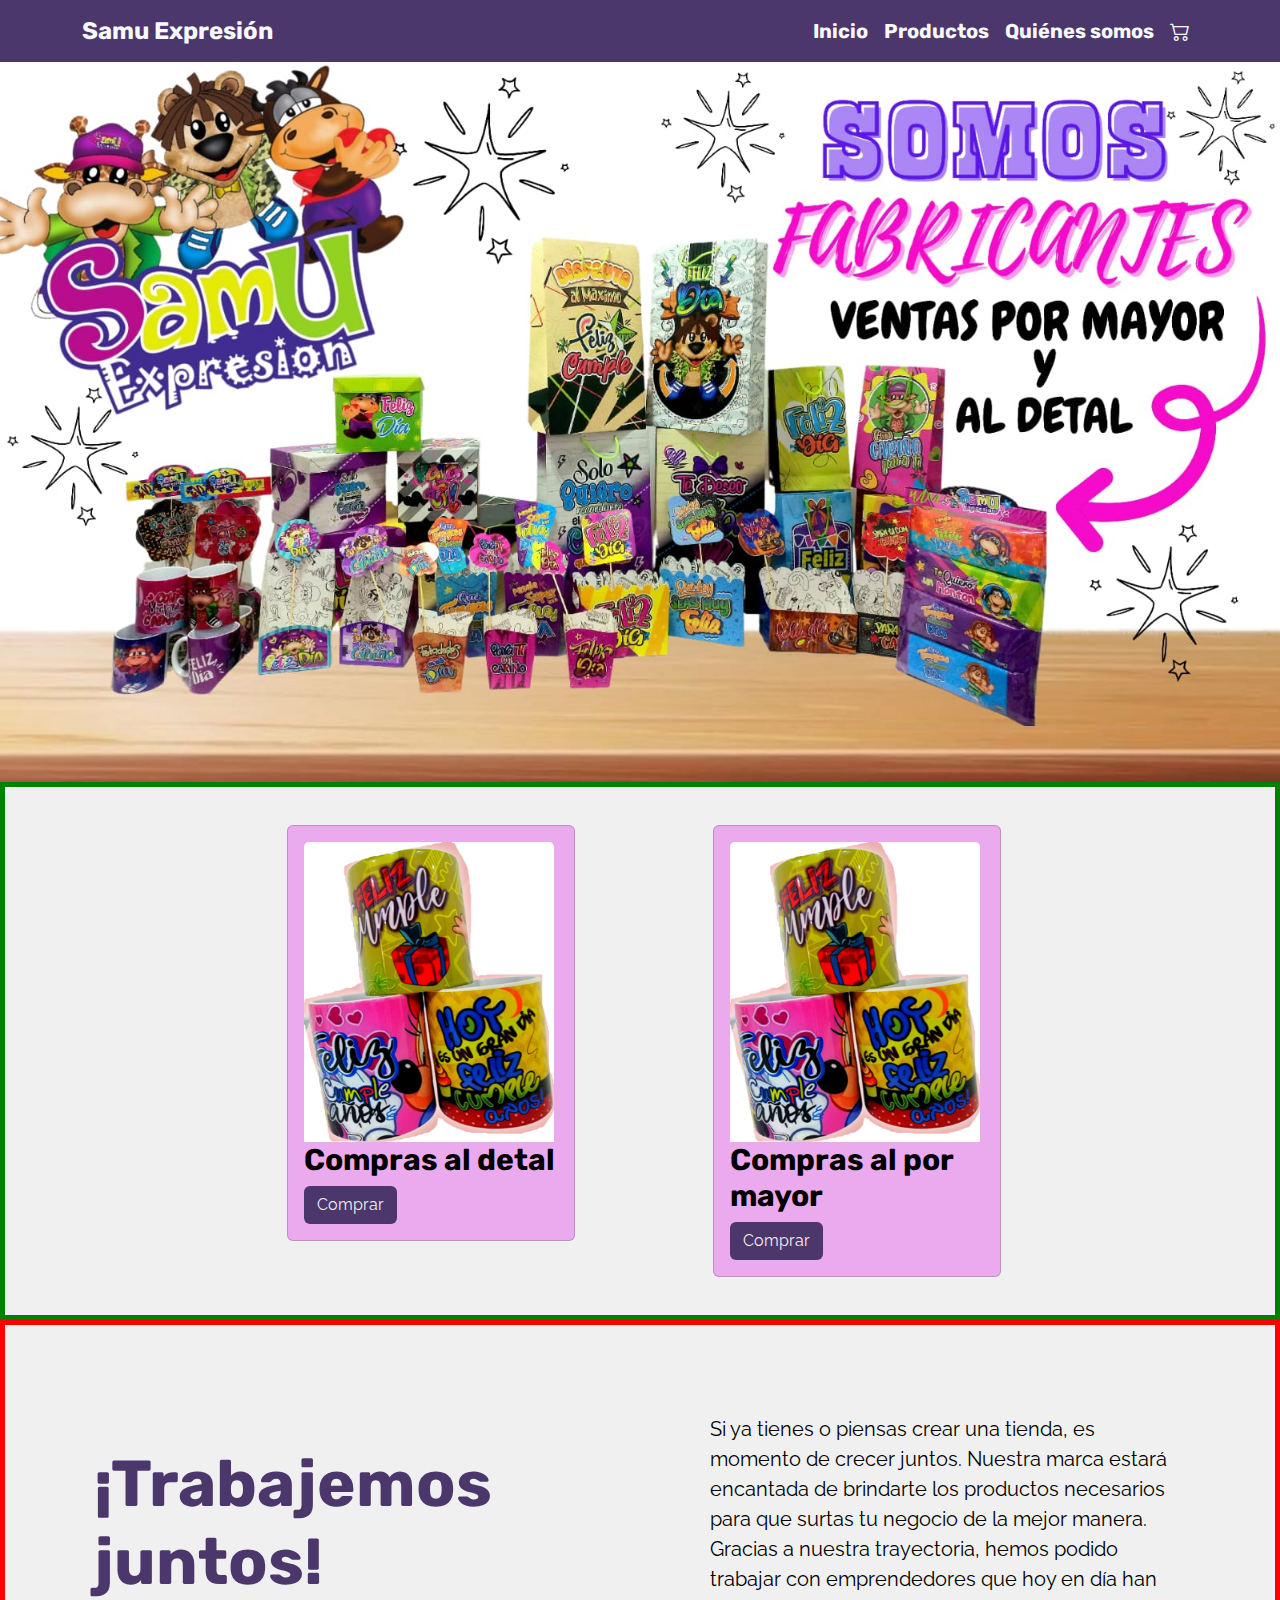
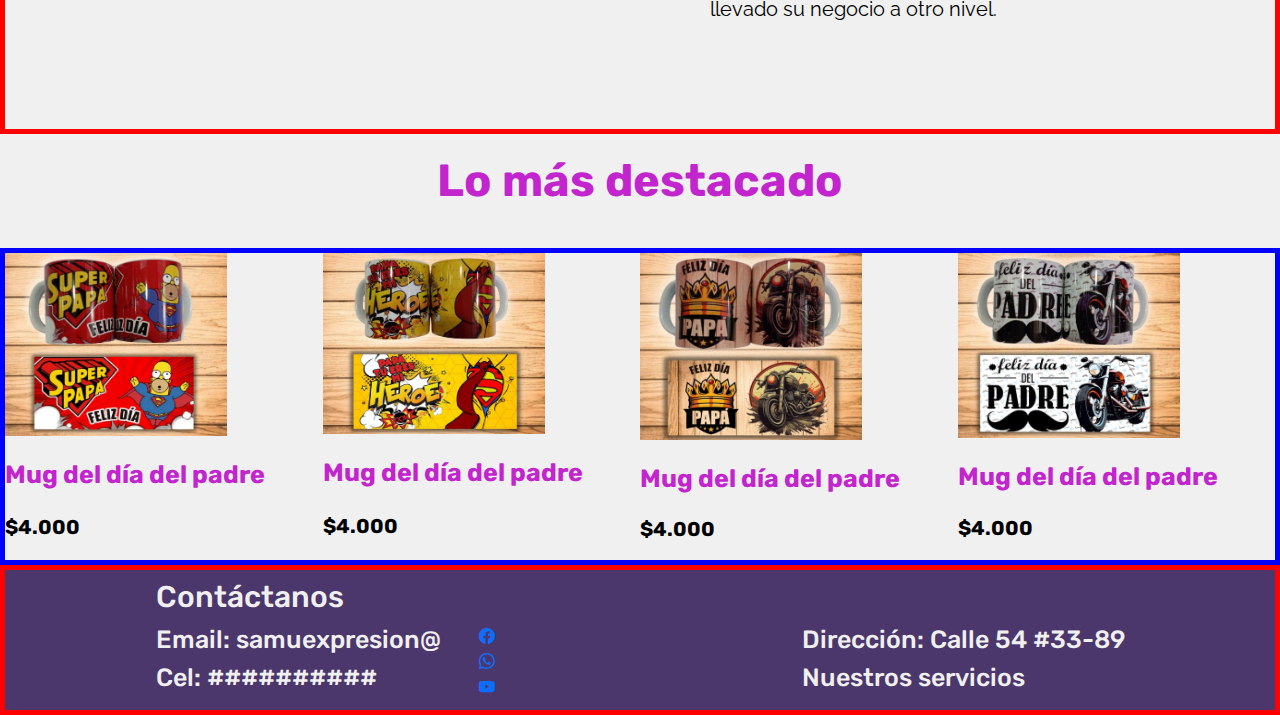
==== inicio.html @ 1ea5dbf8 "Avance html y css" ====
<!DOCTYPE html>
<html lang="en">

<head>
    <meta charset="UTF-8">
    <meta name="viewport" content="width=device-width, initial-scale=1.0">

    <!-- TÍTULOS DE Y DESCRIPCIONES DE METADATOS -->
    <meta name="author" content="Andrés Bernal">
    <meta name="keywords" content="productos, expresión social, detalles, al por mayor, samu expresion">
    <meta name="description" content="página de comprar productos de samu expresion">

    <!-- Link de mi favicon -->
    <link rel="shortcut icon" href="" />

    <!-- Link a los estílos de Bootstrap -->
    <link href="https://cdn.jsdelivr.net/npm/bootstrap@5.3.3/dist/css/bootstrap.min.css" rel="stylesheet"
        integrity="sha384-QWTKZyjpPEjISv5WaRU9OFeRpok6YctnYmDr5pNlyT2bRjXh0JMhjY6hW+ALEwIH" crossorigin="anonymous">

    <!-- Link a mis íconos -->
    <link rel="stylesheet" href="https://cdn.jsdelivr.net/npm/bootstrap-icons@1.11.3/font/bootstrap-icons.min.css">



    <!-- LINK A LOS ESTILOS DE MI PÁGINA -->
    <link rel="stylesheet" href="./styles/inicio.css">
    <title>Comprar</title>

</head>



<!-- INICIO BODY -->

<body>

    <header>
        <nav class="navbar navbar-expand-lg fs-5">
            <div class="container mi_navbark">
                <a class="navbar-brand text-light fs-4 palabra_menu" href="#">Samu Expresión</a>
                <button class="navbar-toggler bg-light" type="button" data-bs-toggle="collapse"
                    data-bs-target="#navbarNav" aria-controls="navbarNav" aria-expanded="false"
                    aria-label="Toggle navigation">
                    <span class="navbar-toggler-icon"></span>
                </button>
                <div class="collapse navbar-collapse" id="navbarNav">
                    <ul class="navbar-nav ms-auto">
                        <li class="nav-item"><a class="nav-link active text-light" aria-current="page" href="#">Inicio</a></li>
                        <li class="nav-item"><a class="nav-link text-light" href="#">Productos</a></li>
                        <li class="nav-item"><a class="nav-link text-light" href="#">Quiénes somos</a></li>
                        <li class="nav-item"><a class="nav-link text-light" href="#"><i class="bi bi-cart2"></i></a></li>
                    </ul>
                </div>
            </div>
        </nav>

        <section class="baner">
            <div>
                <img src="./assets/baner.jpg" alt="Baner de productos">
            </div>
        </section>
    </header>


    <!-- INICIO MAIN -->
    <main>
    
        <section class="container_cards">

            <div class="row mis_cards">

                <div class="col-12 col-md-6 col-lg-3">

                    <div class="card card_fondo" style="width: 18rem;">
                        <div class="card-body">
                                <img src="./assets/img5.jpg" class="card-img-top" alt="Imagen de posillos">
                                <h5 class="card-title card_titulo">Compras al detal</h5>
                                <a href="#" class="btn boton">Comprar</a>
                        </div>
                    </div>
                </div>


                <div class="col-12 col-md-6 col-lg-3">

                    <div class="card card_fondo" style="width: 18rem;">
                        <div class="card-body">
                            <img src="./assets/img5.jpg" class="card-img-top" alt="Imagen de posillos">
                            <h5 class="card-title card_titulo">Compras al por mayor</h5>
                            <a href="#" class="btn boton">Comprar</a>
                        </div>
                    </div>
                </div>
            </div>

        </section>


        <section class="contenido">
            <article class="trabajemos_juntos">
                <h2>¡Trabajemos juntos!</h2>

                <p>Si ya tienes o piensas crear una tienda, es momento de crecer juntos.

                Nuestra marca estará encantada de brindarte los productos necesarios para que surtas tu negocio de la mejor manera. Gracias a nuestra trayectoria, hemos podido trabajar con emprendedores que hoy en día han llevado su negocio a otro nivel.
                </p>
            </article>
        </section>

        <section class="contenedor_principal">
            <h2>Lo más destacado</h2>

            <article class="contenedor_imagenes">

                <div class="imagenes img1">
                    <img src="./assets/img1.jpg" alt="Mug día de padre">

                    <p class="nombre_producto">Mug del día del padre</p>
                    <p class="precio_producto">$4.000</p>
                </div>

                <div class="imagenes img2">
                    <img src="./assets/img2.jpg" alt="Mug día de padre">

                    <p class="nombre_producto">Mug del día del padre</p>
                    <p class="precio_producto">$4.000</p>
                </div>

                <div class="imagenes img3">
                    <img src="./assets/img3.jpg" alt="Mug día de padre">

                    <p class="nombre_producto">Mug del día del padre</p>
                    <p class="precio_producto">$4.000</p>
                </div>

                <div class="imagenes img4">
                    <img src="./assets/img4.jpg" alt="Mug día de padre">

                    <p class="nombre_producto">Mug del día del padre</p>
                    <p class="precio_producto">$4.000</p>
                </div>

            </article>
        </section>
    </main>




    <!-- INICIO FOOTER -->
    <footer>

        <section class="contenedor_footer">

            <h2 class="titulo_footer">Contáctanos</h2>

            <!--ÍCONOS DE REDES SOCIALES -->
            <article class="contenedor_secciones">

                <div class="seccion correo ">
                    <h2 class="nombre">
                        Email: samuexpresion@
                    </h2>
                </div>

                <div class="seccion direccion">
                    <h2 class="nombre">
                        Dirección: Calle 54 #33-89
                    </h2>
                </div>

                <div class="seccion celular">
                    <h2 class="nombre">
                        Cel: ##########
                    </h2>
                </div>

                <div class="seccion redes_sociales">
                    <a href="#"><i class="bi bi-facebook"></i></a>

                    <a href="#"><i class="bi bi-whatsapp"></i></a>

                    <a href="#"><i class="bi bi-youtube"></i></a>
                </div>

                <div class="seccion servicios">
                    <h2 class="nombre">
                        Nuestros servicios
                    </h2>
                </div>

            </article>

        </section>

    </footer>







    <!-- Link de la lógica de javascript de bootstrap debe ir antes del cierre de body -->
    <script src="https://cdn.jsdelivr.net/npm/@popperjs/core@2.11.8/dist/umd/popper.min.js"
        integrity="sha384-I7E8VVD/ismYTF4hNIPjVp/Zjvgyol6VFvRkX/vR+Vc4jQkC+hVqc2pM8ODewa9r"
        crossorigin="anonymous"></script>
    <script src="https://cdn.jsdelivr.net/npm/bootstrap@5.3.3/dist/js/bootstrap.min.js"
        integrity="sha384-0pUGZvbkm6XF6gxjEnlmuGrJXVbNuzT9qBBavbLwCsOGabYfZo0T0to5eqruptLy"
        crossorigin="anonymous"></script>

</body>

</html>
---- styles/inicio.css ----
/* IMPORTACIONES - FUENTES */
@import url('https://fonts.googleapis.com/css2?family=Rubik+Mono+One&family=Rubik:ital,wght@0,300..900;1,300..900&display=swap');
@import url('https://fonts.googleapis.com/css2?family=Rubik:ital,wght@0,300..900;1,300..900&display=swap');
@import url('https://fonts.googleapis.com/css2?family=Raleway:ital,wght@0,100..900;1,100..900&family=Rubik+Mono+One&family=Rubik:ital,wght@0,300..900;1,300..900&display=swap');



:root{
    /* PALETA DE COLORES */
    --color_fondo: #f0f0f0;
    --color_titulos: #C224CE;
    --color_menu_footer: #4B376C;
    --color_pastel: #ecaaee;
    --color_letra: black;
    --color_letra_blanca: #f0f0f0;

    /* TIPOGRAFÍAS */
    --text_title: 'Rubik Mono One', 'sans-serif';
    --text_subtitles: 'Rubik', 'sans-serif';
    --text_content: 'Raleway', 'sans-serif';


}


/* CONDICIONES INICIALES */
*{
    margin: 0;
    padding: 0;
    box-sizing: border-box;
}


body{
    background-color:#f0f0f0;
    width: 100%;
    height: auto;
    overflow-x: hidden;
}


/* -------------------HEADER------------------ */


header{
    background-color: #4B376C;
    font-family: var(--text_subtitles);
    
}


.mi_navbark{
    font-weight: bold;
}

.mi_navbark a :hover{
   color: var(--color_titulos);
}


.baner img{
    width: 100%;
    height: auto;
}



/* --------------------MAIN------------------- */


main{
    width: 100%;
    height: auto;
}


.container_cards{
    border: solid 5px green;
    width: 100%;
    height: auto;
    padding: 3%;
}


.mis_cards{
    min-width: 100%;
    display: flex;
    justify-content: center;
    gap: 10%;
}

.mis_cards img{
    width: 250px;
    height: 300px;
}



.container_cards{
    width: 100%;
    height: auto;
}

.card_fondo{
    background-color: var(--color_pastel);
}


.card_titulo{
    font-size: 30px;
    color: var(--color_letra);
    font-family: var(--text_subtitles);
    font-weight: bold;
}
.boton{
    background-color: var(--color_menu_footer);
    color: var(--color_letra_blanca);
    font-family: var(--text_content);
}





.contenido{
    border: solid red 5px;
    width: 100%;
    height: auto;
    margin-bottom: 20px;
}


.trabajemos_juntos{
    display: flex;
    gap: 20%;
    align-items: center;
    padding: 7%;
 
}

.trabajemos_juntos h2{
    font-size: 65px;
    color: var(--color_menu_footer);
    font-family: var(--text_subtitles);
    font-weight: bold;
}


.trabajemos_juntos p{
    font-size: 20px;
    color: var(--color_letra);
    font-family: var(--text_content);
    
}


.contenido2{
    width: 75%;
    height: auto;
}




.contenedor_principal{
    font-family: var(--text_subtitles);
}

.contenedor_principal h2{
    font-family: var(--text_subtitles);
    font-size: 45px;
    display: flex;
    justify-content: center;
    color: var(--color_titulos);
    font-weight: bold;
}

.contenedor_imagenes{
    border: 5px solid blue;
    margin-top: 40px;
    display: grid;
    grid-template-rows: 1fr;
    grid-template-columns: repeat(4, 1fr);
}

.contenedor_imagenes img{
    width: 70%;
    height: 90%;
}


.imagenes{
    display: grid;
    position: relative;
}


.img1{
    grid-row: 1/2;
    grid-column: 1/2;
}

.img2{
    grid-row: 1/2;
    grid-column: 2/3;
}

.img3{
    grid-row: 1/2;
    grid-column: 3/4;
}

.img4{
    grid-row: 1/2;
    grid-column: 4/5;
}


.nombre_producto{
    font-size: 25px;
    font-family: var(--text_subtitles);
    color: var(--color_titulos);
    font-weight: bold;
}

.precio_producto{
    font-size: 20px;
    font-family: var(--text_subtitles);
    color: var(--color_letra);
    font-weight: bold;
}










/* -------------------FOOTER------------------ */

footer{
    height: 150px;
    width: 100%;
    padding: 20px;
    border: 5px solid red;
    background-color: #4B376C;
    color: var(--color_letra_blanca);
    display: flex;
    justify-content: center;
    align-items: center;
    font-family: var(--text_subtitles);
    font-weight: bold;
}

.contenedor_footer{
    font-family: var(--text_subtitles);
}

.titulo_footer{
    font-size: 30px;
    /* color: var(--color_letra_blanca); */
}

.contenedor_secciones{
    margin-top: 10px;
    display: grid;
    grid-template-rows: 1fr 1fr;
    grid-template-columns: repeat(3, 1fr);
}

.contenedor_secciones div{
    width: 100%;
    height: 100%;
}

.seccion{
    display: grid;
    position: relative;
}

.correo{
    grid-row: 1/2;
    grid-column: 1/2;
}

.direccion{
    grid-row: 1/2;
    grid-column: 3/4;
}

.celular{
    grid-row: 2/3;
    grid-column: 1/2;
}

.redes_sociales{
    grid-row: 1/3;
    grid-column: 2/3;
}

.ervicios{
    grid-row: 2/3;
    grid-column: 3/4;
}

.nombre{
    font-size: 25px;
}
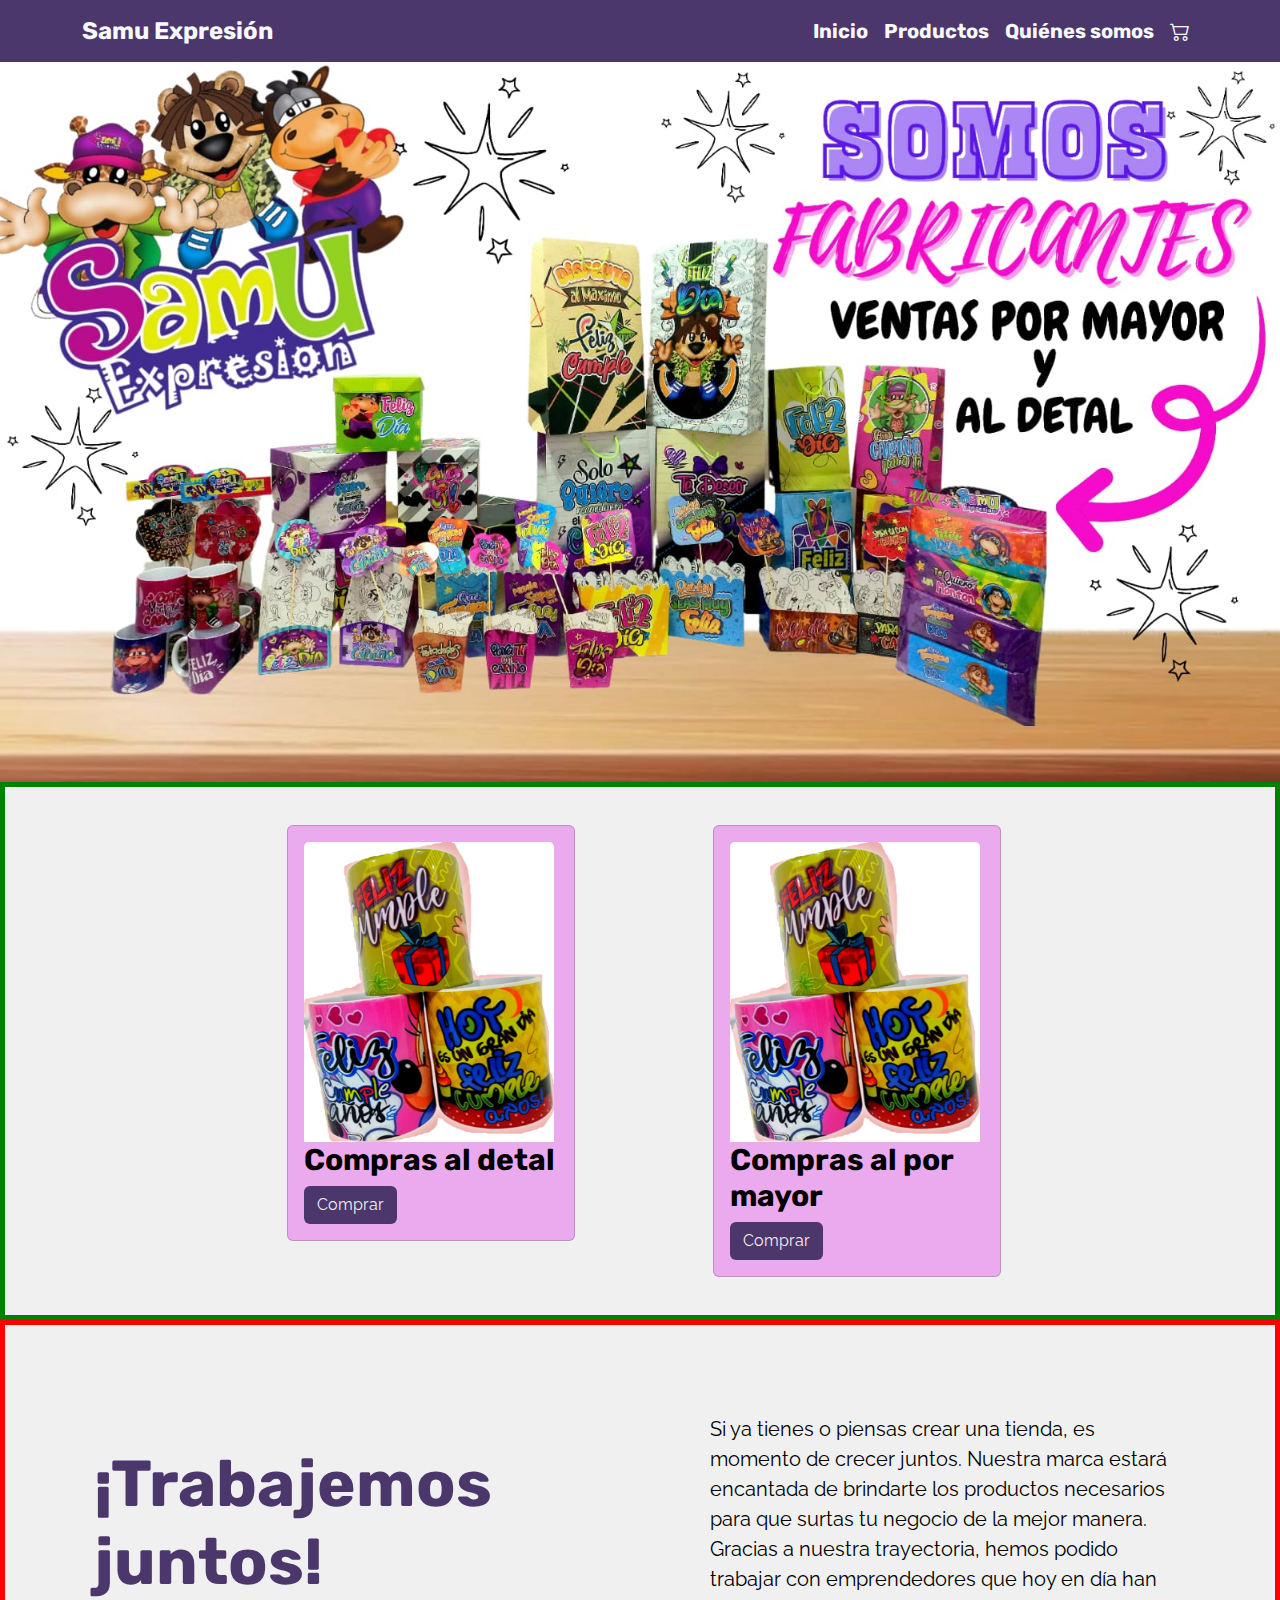
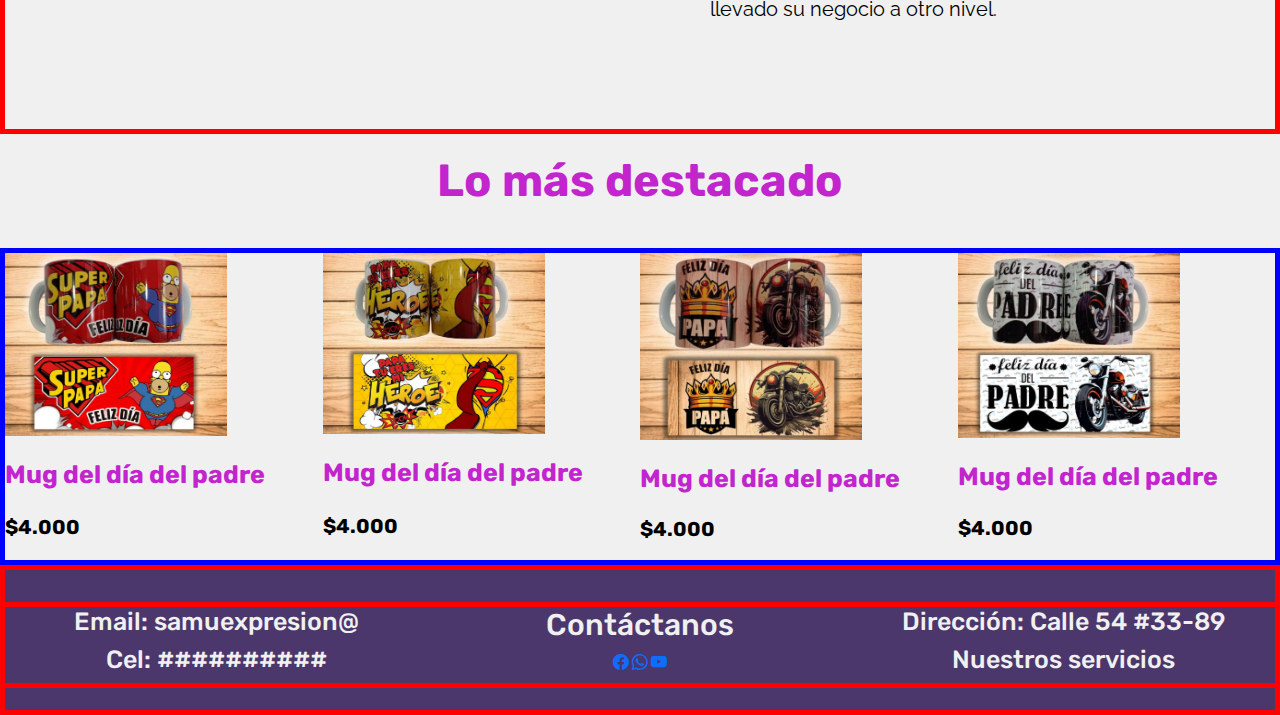
==== commit 95153619: "Actualización footer" ====
--- a/inicio.html
+++ b/inicio.html
@@ -152,7 +152,7 @@
 
         <section class="contenedor_footer">
 
-            <h2 class="titulo_footer">Contáctanos</h2>
+            
 
             <!--ÍCONOS DE REDES SOCIALES -->
             <article class="contenedor_secciones">
@@ -161,29 +161,28 @@
                     <h2 class="nombre">
                         Email: samuexpresion@
                     </h2>
-                </div>
-
+                    <h2 class="nombre">
+                        Cel: ##########
+                    </h2>
+                </div>
+
+
+                <div class="seccion redes_sociales">
+
+                    <h2 class="titulo_footer">Contáctanos</h2>
+
+                    <a href="#"><i class="bi bi-facebook"></i></a>
+
+                    <a href="#"><i class="bi bi-whatsapp"></i></a>
+
+                    <a href="#"><i class="bi bi-youtube"></i></a>
+                </div>
+
+                
                 <div class="seccion direccion">
                     <h2 class="nombre">
                         Dirección: Calle 54 #33-89
                     </h2>
-                </div>
-
-                <div class="seccion celular">
-                    <h2 class="nombre">
-                        Cel: ##########
-                    </h2>
-                </div>
-
-                <div class="seccion redes_sociales">
-                    <a href="#"><i class="bi bi-facebook"></i></a>
-
-                    <a href="#"><i class="bi bi-whatsapp"></i></a>
-
-                    <a href="#"><i class="bi bi-youtube"></i></a>
-                </div>
-
-                <div class="seccion servicios">
                     <h2 class="nombre">
                         Nuestros servicios
                     </h2>
--- a/styles/inicio.css
+++ b/styles/inicio.css
@@ -266,45 +266,17 @@
 }
 
 .contenedor_secciones{
+    border: solid 5px red;
+    width: 100vw;
     margin-top: 10px;
-    display: grid;
-    grid-template-rows: 1fr 1fr;
-    grid-template-columns: repeat(3, 1fr);
+    text-align: center;
+    display: flex;
+    justify-content: space-around;
 }
 
 .contenedor_secciones div{
     width: 100%;
     height: 100%;
-}
-
-.seccion{
-    display: grid;
-    position: relative;
-}
-
-.correo{
-    grid-row: 1/2;
-    grid-column: 1/2;
-}
-
-.direccion{
-    grid-row: 1/2;
-    grid-column: 3/4;
-}
-
-.celular{
-    grid-row: 2/3;
-    grid-column: 1/2;
-}
-
-.redes_sociales{
-    grid-row: 1/3;
-    grid-column: 2/3;
-}
-
-.ervicios{
-    grid-row: 2/3;
-    grid-column: 3/4;
 }
 
 .nombre{
